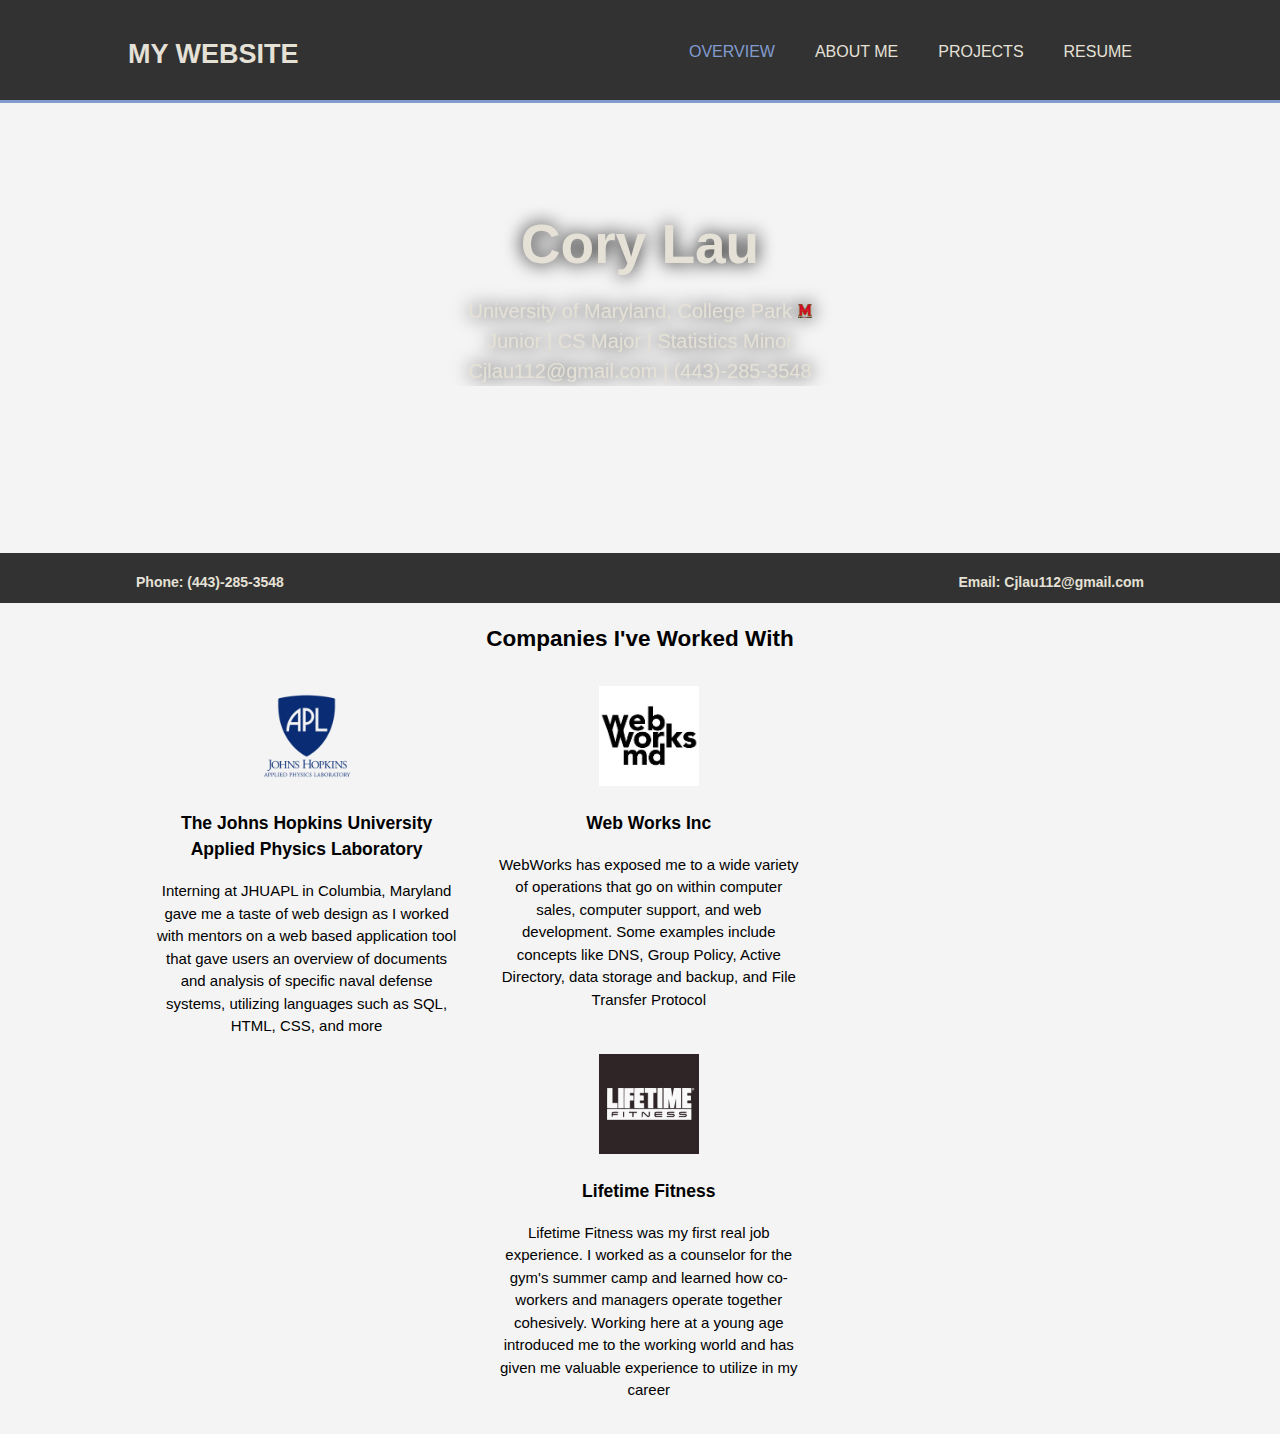
==== index.html @ 240aa15f "Version 1" ====
<!DOCTYPE html>
<html lang="en" dir="ltr">
  <head>

    <!-- metadata is information about the html document -->
    <meta charset="utf-8">
    <meta name="viewport" content="width=device-width">
    <meta name="description" content="Resume for me">
    <meta name="keywords" content="web design, coding">
    <meta name="author" content="Cory Lau">
    <!-- title is the words that appear on the TAB in browers -->
    <title>Cory Lau's Webpage | Welcome </title>
    <link rel="stylesheet" href="./css/style.css"
  </head>

  <body>
    <header>
      <!-- ID is for something unique. Use class otherwise. container is to allign in the
        middle and with appropriate margins -->
      <div class="container">
        <div id="branding">
          <h1 class="home"><a href="index.html">My Website</a></h1>
        </div>
        <nav>
          <!-- ul is an unordered list -->
          <ul>
            <li class="current"><a href="index.html">Overview</a></li>
            <li><a href="aboutMe.html">About Me</a></li>
            <li><a href="Projects.html">Projects</a></li>
            <li><a href="resume.html">Resume</a></li>
          </ul>
        </nav>
      </div>
    </header>

    <section id="showcase">
      <div class="container">
        <h1>Cory Lau</h1>
        <p>University of Maryland, College Park <img src="./images/umdlogo.png" style="width:14px; height:14px;"> </p>
        <p>Junior | CS Major | Statistics Minor</p>
        <p>Cjlau112@gmail.com | (443)-285-3548</p>
      </div>
    </section>

    <!-- span tag is used to change elements within the same line -->

    <section id="newsletter">
      <div class="container">
        <h1> <span class="floatleft">Phone: (443)-285-3548</span>
             <span class="floatright">Email: Cjlau112@gmail.com</span></h1>
      </div>

        <!--
        <form class="___.php" action="index.html" method="post">

        </form>
        <form>
          <input type="email" placeholder="Enter Email">
          <button type="submit" class="button_1">Subscribe</button>
        </form>
        -->

    </section>


      <h2 align="center">Companies I've Worked With</h2>
    <section id="boxes">
      <div class="container">
        <div class="box">
          <img src="./images/apl.png" style="width:100px; height:100px;">
          <h3>The Johns Hopkins University Applied Physics Laboratory</h3>
          <p>Interning at JHUAPL in Columbia, Maryland gave me a taste of web design as
          I worked with mentors on a web based application tool that
          gave users an overview of documents and analysis of specific
          naval defense systems, utilizing languages such as SQL, HTML, CSS, and more</p>
          <br>
        </div>
        <div class="box">
          <img src="./images/webworks.png" style="width:100px; height:100px;">
          <h3>Web Works Inc</h3>

          <p>WebWorks has exposed me to a wide variety of operations that go on within
          computer sales, computer support, and web development. Some examples include concepts
          like DNS, Group Policy, Active Directory, data storage and backup,
          and File Transfer Protocol</p>
          <br>
        </div>
        <div class="box">
          <img src="./images/lifetime-fitness-logo-png-transparent.png" style="width:100px; height:100px;">
          <h3>Lifetime Fitness</h3>
          <p>Lifetime Fitness was my first real job experience. I worked as a counselor
          for the gym's summer camp and learned how co-workers and managers operate together cohesively.
          Working here at a young age introduced me to the working world and has given me
          valuable experience to utilize in my career</p>
          <br>

        </div>
      </div>
    </section>



  </body>


</html>
---- css/style.css ----
body{
  /*-font-family: Arial, Helvetica, sans-serif;
  font-size: 15px;
  line-height: 1.5; */

  font: 15px/1.5 Arial, Helvetica, sans-serif;
  padding:0;
  margin: 0;
  background-color: #f4f4f4;

}
/* Global */
/* . is for a class since container is a class that we used in index.html */
.container{
  width:80%;
  margin: auto;
  overflow: hidden; /* when something is outside of a div, hides it not scroll*/
}

/* unordered list */
ul {
  margin:0;
  padding: 0;
}

p {
  margin:0;
}

.aboutMeSide{
  padding-left: 8px;
  padding-right: 8px;
  padding-top: 10px;
  padding-bottom: 4px;
  background: #323232;
  color:white;
  text-align: left;


}
  .dark{
    padding: 20px;
    background: #323232;
    color:white;
    text-align: left;
    font-family: 'Palatino Linotype', 'Book Antiqua', Palatino, Serif; font-size: 16px;


}

/*
.gray{
  color:#323232;
}
*/

/* Header */
header{
  background: #323232; /* gray */
  color: #E5E1D6; /* off white */
  padding-top: 30px;
  min-height: 70px;
  border-bottom: #829CD0 3px solid; /* e8491d orange, 829cd0 blue */
}

/* a is for the a tag (a href). For the links in the header */
header a{
  color: #E5E1D6;
  text-decoration: none;
  text-transform: uppercase;
  font-size: 16px;
}


/* for the list components */
header li{
  float:left;
  display: inline;
  padding: 0 20px 0 20px; /* makes Home, About, Services list horizontally instead of up and down */
}

/* to style the div with id="branding" */
header #branding{
  float:left;
}

header #branding h1{
  margin: 0;
}

header nav {
  float: right;
  margin-top: 10px;
}

header .smaller {
  color:#E5E1D6;
  font-size: 12px;
}

header .current a{
  color:#829CD0;
}

header a:hover{
  color:#829CD0;
  font-weight: bold;
  text-decoration: underline;
}

header .home a{
  font-size: 90%;
  font-family: "Gill Sans", sans-serif;
}

/* Showcase */
#showcase {
  min-height: 450px;

  background:url('../images/IMG_1733.jpg') no-repeat 0 -350px;
  background-size: cover;
  text-align: center;
  /* outline for text
  text-shadow: -.15px -.15px 0 #000,
		.15px -.15px 0 #000,
		-.15px .15px 0 #000,
		.15px .15px 0 #000; */
  color: #E5E1D6;
}

#showcase h1{
  margin-top: 100px;
  font-size: 55px;
  margin-bottom: 10px;
  filter: drop-shadow(0px 0px 9px black);
}

#showcase p{
  font-size: 20px;
    filter: drop-shadow(0px 0px 9px black);
}

#newsletter{
  padding: 10px;
  color: #E5E1D6;
  background: #323232;

}

#newsletter h1{
  font-size: 14px;
  border-bottom-color: #829CD0;
}

/*
#newsletter .image{
  width:30px;
  height:30px;
  display: block;
  margin-left: 50%;
  margin-right: 50%;
  align-items: center;
}
*/

#newsletter .floatleft{
  float: left;
}

#newsletter .floatright{
  float: right;
}

/* Boxes */
#boxes{
  margin-top: 20px;
}

#boxes .box{
  float: left;
  margin-left: 15px;
  width: 30%;
  padding: 10px;
  text-align: center;
}

/* Sidebar (no space between tag and id)*/
aside#sidebar{
  float:right;
  width: 30%;
  margin-top: 10px;
}

aside#sidebar img{
height: 500px;
width: 100%;
}

/* Main-col */
article#main-col{
  float:left;
  width: 65%;
}

/* Resume PDF display */
article#resume{
  float: none;
  text-align: center;
  font-size: 16px;
}

/* projects */
ul#projects{
  list-style: none;
  padding: 20px;
  border: #cccccc solid 1px;
  margin-bottom: 5px;
  background: #e6e6e6;
}

img.centered{
  display: block;
  margin: 0 auto;
  width:200px;
  height: 150px;
}


footer{
  padding:10px;
  margin-top: 20px;
  color: #E5E1D6;
  background-color: #323232;
  text-align: center;
  border-top: #829CD0 3px solid;
  border-bottom: #323232 1px solid;
  font-family: "Gill Sans", sans-serif;
}

/* Media Queries */
@media(max-width: 768px){
  /* Get rid of floats to fix when smaller screen size*/
  header #branding,
  header nav,
  header nav li,
  #newsletter h1,
  #boxes .box,
  article#main-col,
  aside#sidebar{
    float:none;
    text-align: center;
    width: 100%;
  }

  header {
    padding-bottom: 20px;
  }

  /* Showcase */
  #showcase {
    background:url('../images/IMG_1733.jpg') no-repeat 0 0;
    background-size: cover;
  }
}
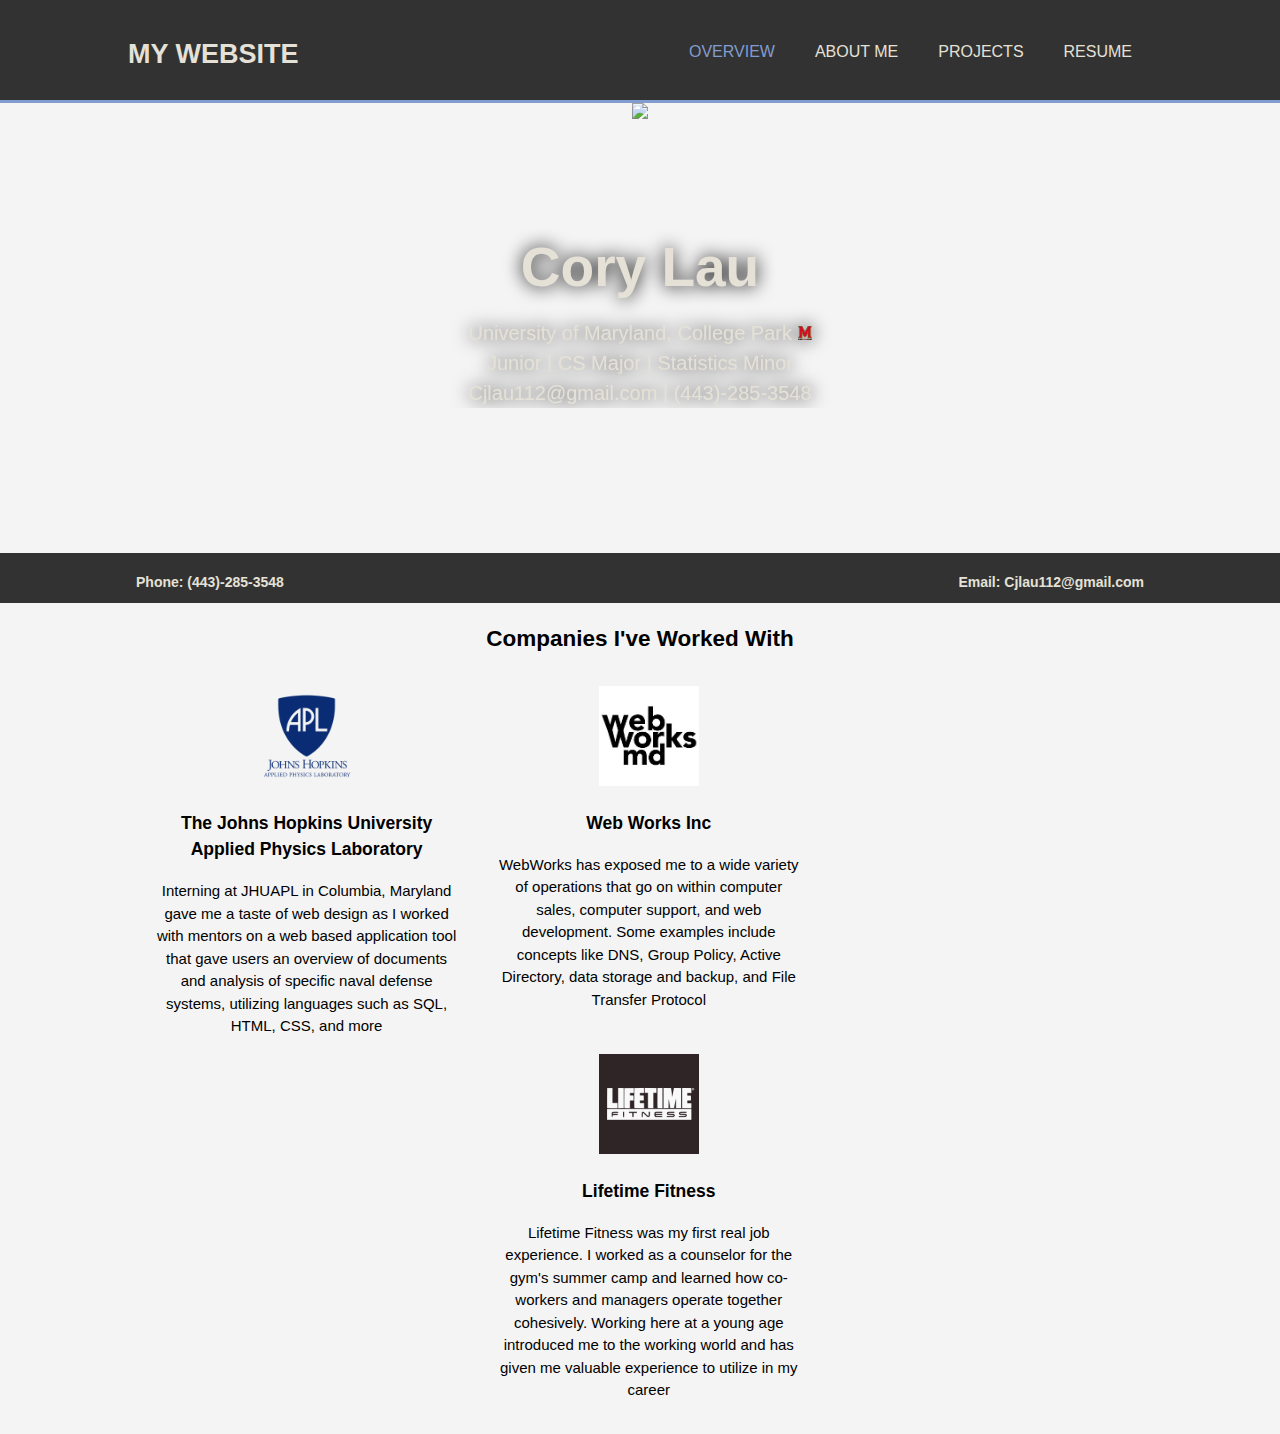
==== commit 8bb4c209: "Version 2" ====
--- a/index.html
+++ b/index.html
@@ -26,7 +26,7 @@
           <ul>
             <li class="current"><a href="index.html">Overview</a></li>
             <li><a href="aboutMe.html">About Me</a></li>
-            <li><a href="Projects.html">Projects</a></li>
+            <li><a href="projects.html">Projects</a></li>
             <li><a href="resume.html">Resume</a></li>
           </ul>
         </nav>
@@ -35,6 +35,7 @@
 
     <section id="showcase">
       <div class="container">
+        <img src="./images/IMG_1733" style="height:-350px">
         <h1>Cory Lau</h1>
         <p>University of Maryland, College Park <img src="./images/umdlogo.png" style="width:14px; height:14px;"> </p>
         <p>Junior | CS Major | Statistics Minor</p>
--- a/css/style.css
+++ b/css/style.css
@@ -117,7 +117,7 @@
 #showcase {
   min-height: 450px;
 
-  background:url('../images/IMG_1733.jpg') no-repeat 0 -350px;
+/*  background:url('../images/IMG_1733.jpg') no-repeat 0 -350px;*/
   background-size: cover;
   text-align: center;
   /* outline for text
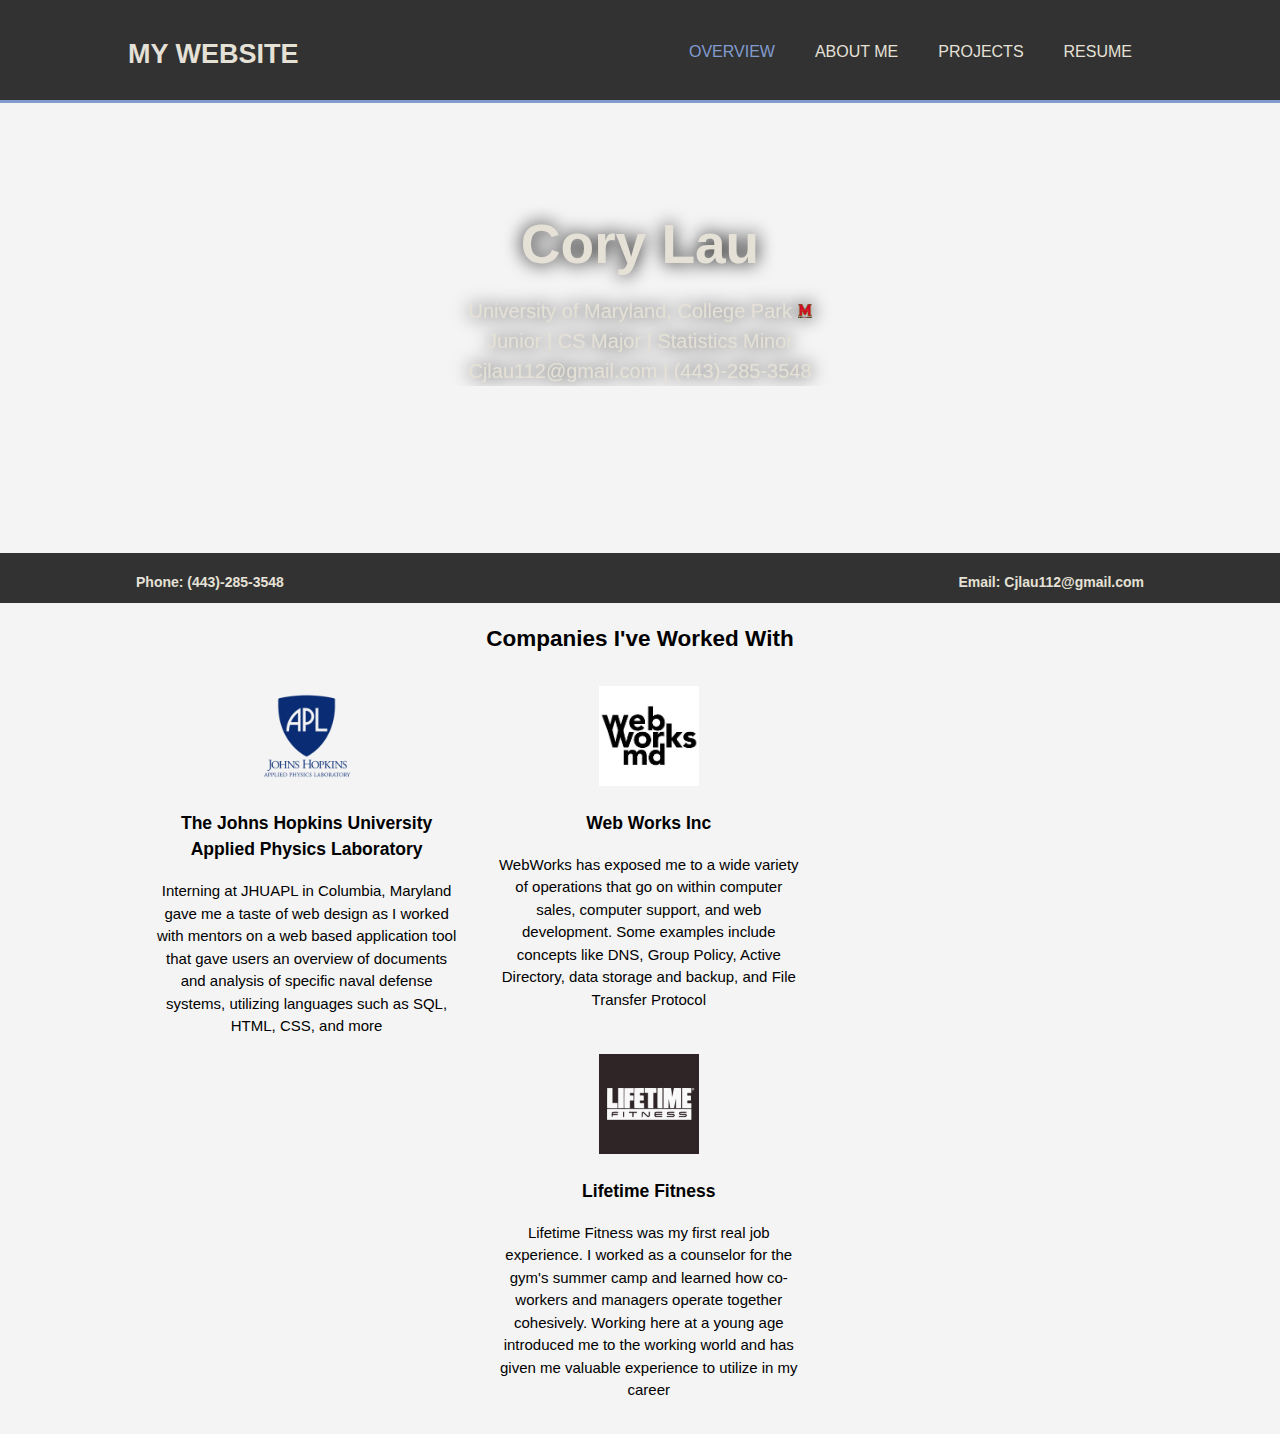
==== commit c9650cdb: "Version 2" ====
--- a/index.html
+++ b/index.html
@@ -35,7 +35,6 @@
 
     <section id="showcase">
       <div class="container">
-        <img src="./images/IMG_1733" style="height:-350px">
         <h1>Cory Lau</h1>
         <p>University of Maryland, College Park <img src="./images/umdlogo.png" style="width:14px; height:14px;"> </p>
         <p>Junior | CS Major | Statistics Minor</p>
--- a/css/style.css
+++ b/css/style.css
@@ -16,6 +16,7 @@
   margin: auto;
   overflow: hidden; /* when something is outside of a div, hides it not scroll*/
 }
+
 
 /* unordered list */
 ul {
@@ -117,7 +118,7 @@
 #showcase {
   min-height: 450px;
 
-/*  background:url('../images/IMG_1733.jpg') no-repeat 0 -350px;*/
+  background:url('./images/IMG_1733.jpg') no-repeat 0 -350px;
   background-size: cover;
   text-align: center;
   /* outline for text
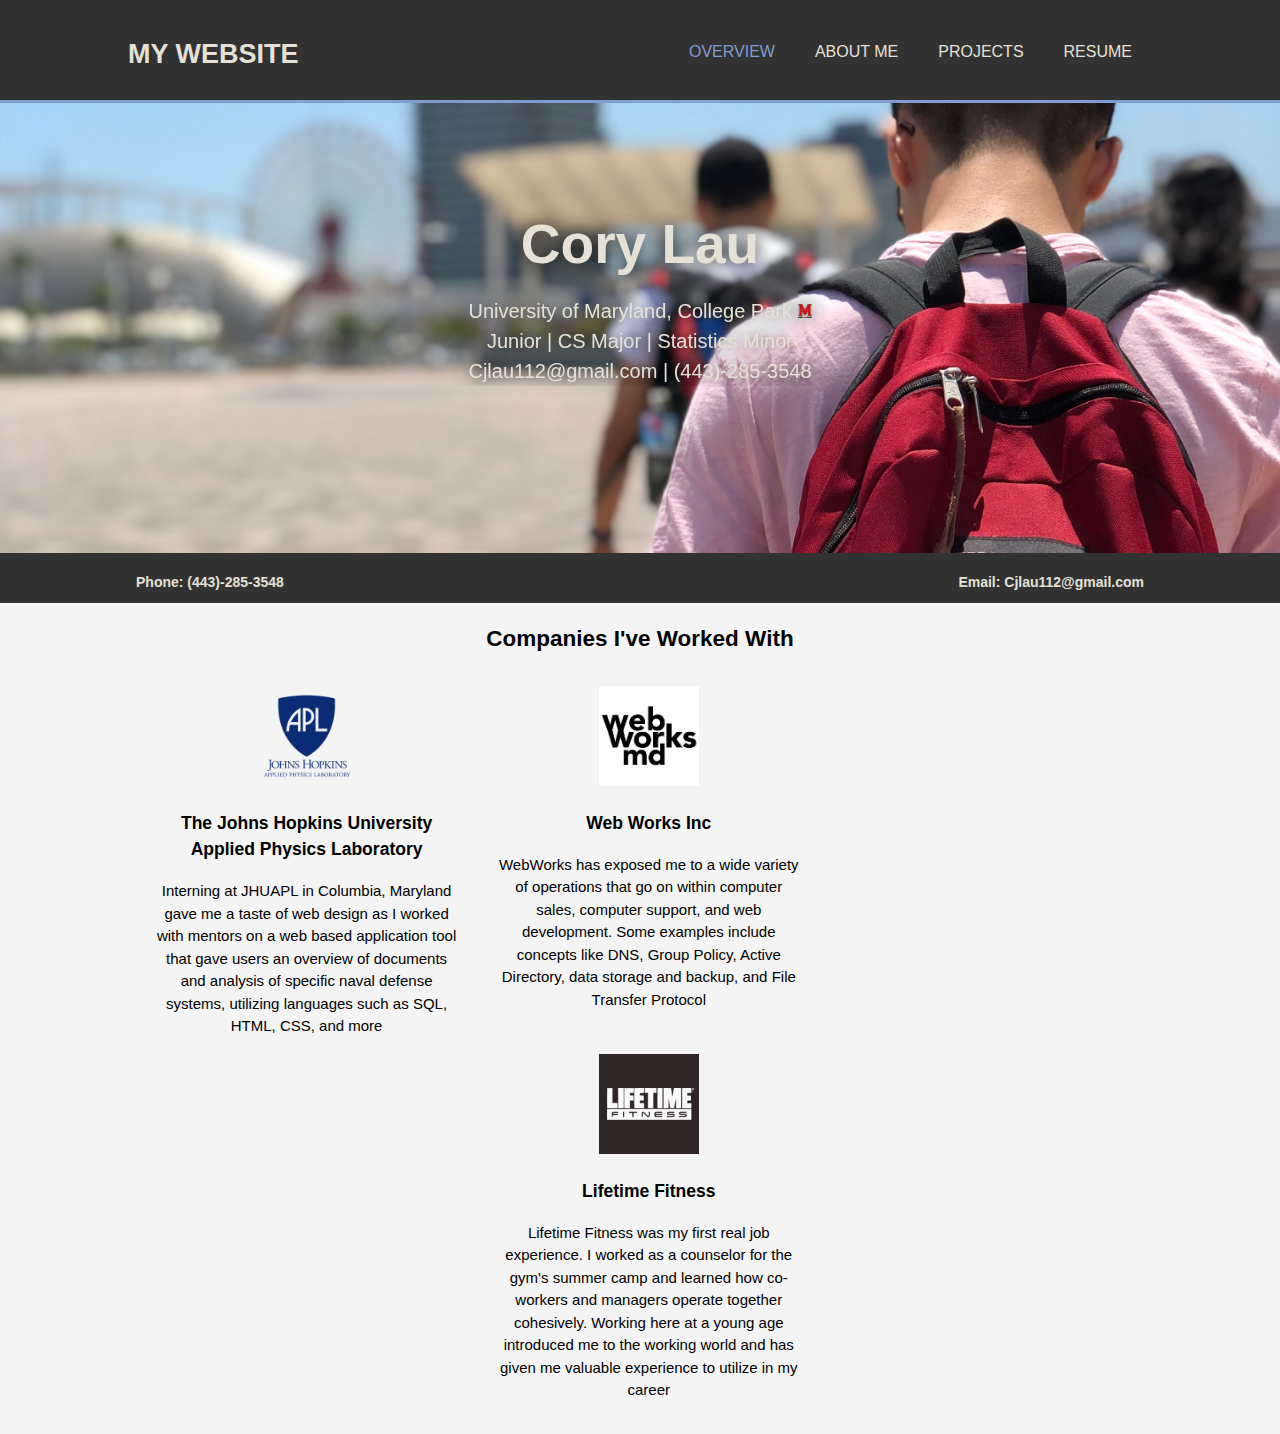
==== commit eb8db440: "Version 2" ====
--- a/index.html
+++ b/index.html
@@ -67,7 +67,7 @@
     <section id="boxes">
       <div class="container">
         <div class="box">
-          <img src="./images/apl.png" style="width:100px; height:100px;">
+          <img src="./images/apl.png">
           <h3>The Johns Hopkins University Applied Physics Laboratory</h3>
           <p>Interning at JHUAPL in Columbia, Maryland gave me a taste of web design as
           I worked with mentors on a web based application tool that
@@ -76,7 +76,7 @@
           <br>
         </div>
         <div class="box">
-          <img src="./images/webworks.png" style="width:100px; height:100px;">
+          <img src="./images/webworks.png">
           <h3>Web Works Inc</h3>
 
           <p>WebWorks has exposed me to a wide variety of operations that go on within
@@ -86,7 +86,7 @@
           <br>
         </div>
         <div class="box">
-          <img src="./images/lifetime-fitness-logo-png-transparent.png" style="width:100px; height:100px;">
+          <img src="./images/lifetime-fitness-logo-png-transparent.png">
           <h3>Lifetime Fitness</h3>
           <p>Lifetime Fitness was my first real job experience. I worked as a counselor
           for the gym's summer camp and learned how co-workers and managers operate together cohesively.
--- a/css/style.css
+++ b/css/style.css
@@ -118,7 +118,7 @@
 #showcase {
   min-height: 450px;
 
-  background:url('./images/IMG_1733.jpg') no-repeat 0 -350px;
+  background:url('../images/IMG_1733.JPG') no-repeat 0 -350px;
   background-size: cover;
   text-align: center;
   /* outline for text
@@ -179,10 +179,16 @@
 
 #boxes .box{
   float: left;
+  width: 30%;
   margin-left: 15px;
-  width: 30%;
   padding: 10px;
   text-align: center;
+}
+
+#boxes .box img{
+  width: 100px;
+  height: 100px;
+
 }
 
 /* Sidebar (no space between tag and id)*/
@@ -245,7 +251,6 @@
   header nav,
   header nav li,
   #newsletter h1,
-  #boxes .box,
   article#main-col,
   aside#sidebar{
     float:none;
@@ -253,6 +258,12 @@
     width: 100%;
   }
 
+    #boxes .box{
+      float:none;
+      text-align: center;
+      width: 90%;
+    }
+
   header {
     padding-bottom: 20px;
   }
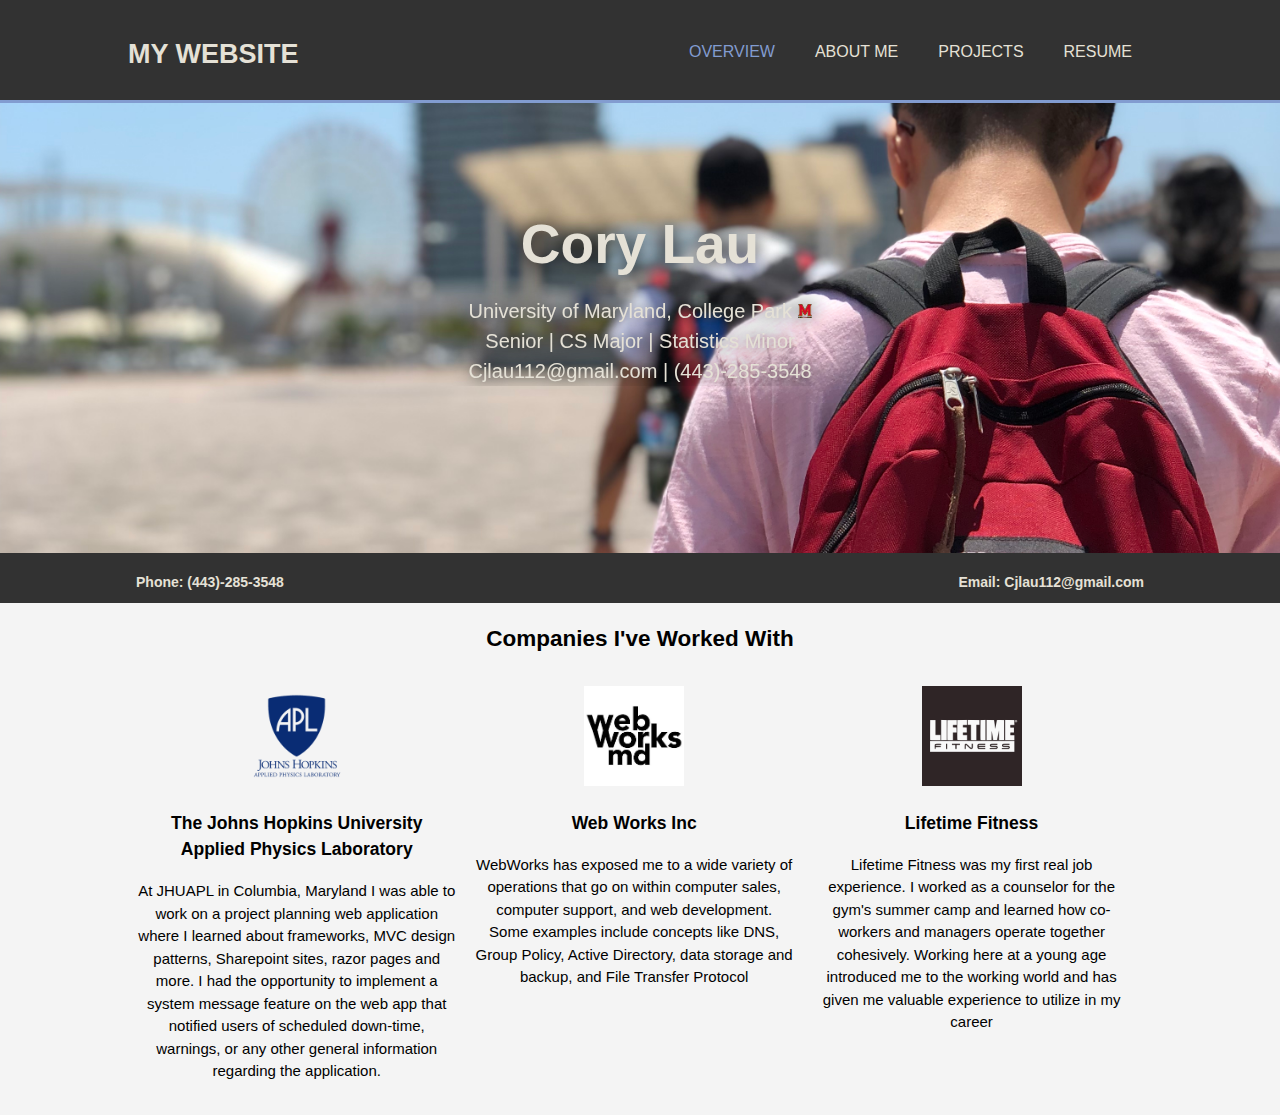
==== commit 6805bf06: "7/6/2020" ====
--- a/index.html
+++ b/index.html
@@ -37,7 +37,7 @@
       <div class="container">
         <h1>Cory Lau</h1>
         <p>University of Maryland, College Park <img src="./images/umdlogo.png" style="width:14px; height:14px;"> </p>
-        <p>Junior | CS Major | Statistics Minor</p>
+        <p>Senior | CS Major | Statistics Minor</p>
         <p>Cjlau112@gmail.com | (443)-285-3548</p>
       </div>
     </section>
@@ -69,10 +69,9 @@
         <div class="box">
           <img src="./images/apl.png">
           <h3>The Johns Hopkins University Applied Physics Laboratory</h3>
-          <p>Interning at JHUAPL in Columbia, Maryland gave me a taste of web design as
-          I worked with mentors on a web based application tool that
-          gave users an overview of documents and analysis of specific
-          naval defense systems, utilizing languages such as SQL, HTML, CSS, and more</p>
+          <p>At JHUAPL in Columbia, Maryland I was able to work on a project planning web application where I learned about frameworks, MVC design patterns, Sharepoint sites, razor pages and more.
+          I had the opportunity to implement a system message feature on the web app that notified users of scheduled down-time, warnings, or any other general information regarding the application.
+          </p>
           <br>
         </div>
         <div class="box">
--- a/css/style.css
+++ b/css/style.css
@@ -1,7 +1,6 @@
 body{
-  /*-font-family: Arial, Helvetica, sans-serif;
-  font-size: 15px;
-  line-height: 1.5; */
+
+/* NOTE: Showcase image is .JPG not .jpg. Used twice in this file */
 
   font: 15px/1.5 Arial, Helvetica, sans-serif;
   padding:0;
@@ -179,8 +178,7 @@
 
 #boxes .box{
   float: left;
-  width: 30%;
-  margin-left: 15px;
+  width: 31%;
   padding: 10px;
   text-align: center;
 }
@@ -194,7 +192,7 @@
 /* Sidebar (no space between tag and id)*/
 aside#sidebar{
   float:right;
-  width: 30%;
+  width: 33%;
   margin-top: 10px;
 }
 
@@ -214,6 +212,7 @@
   float: none;
   text-align: center;
   font-size: 16px;
+  width: 100%
 }
 
 /* projects */
@@ -230,6 +229,12 @@
   margin: 0 auto;
   width:200px;
   height: 150px;
+}
+
+
+iframe{
+  width: 100%;
+  height: 1125px;
 }
 
 
@@ -252,25 +257,37 @@
   header nav li,
   #newsletter h1,
   article#main-col,
+  article#main,
   aside#sidebar{
     float:none;
     text-align: center;
     width: 100%;
   }
 
-    #boxes .box{
-      float:none;
-      text-align: center;
-      width: 90%;
+  #boxes .box{
+    float:none;
+    text-align: center;
+    width: 93%;
     }
+
+  article#resume{
+    float:none;
+    text-align: center;
+    width: 100%;
+    height: 100%;
+  }
 
   header {
     padding-bottom: 20px;
   }
 
-  /* Showcase */
+  iframe{
+    width: 60%;
+    align: middle;
+  }
+
   #showcase {
-    background:url('../images/IMG_1733.jpg') no-repeat 0 0;
+    background:url('../images/IMG_1733.JPG') no-repeat 0 0px;
     background-size: cover;
   }
 }
